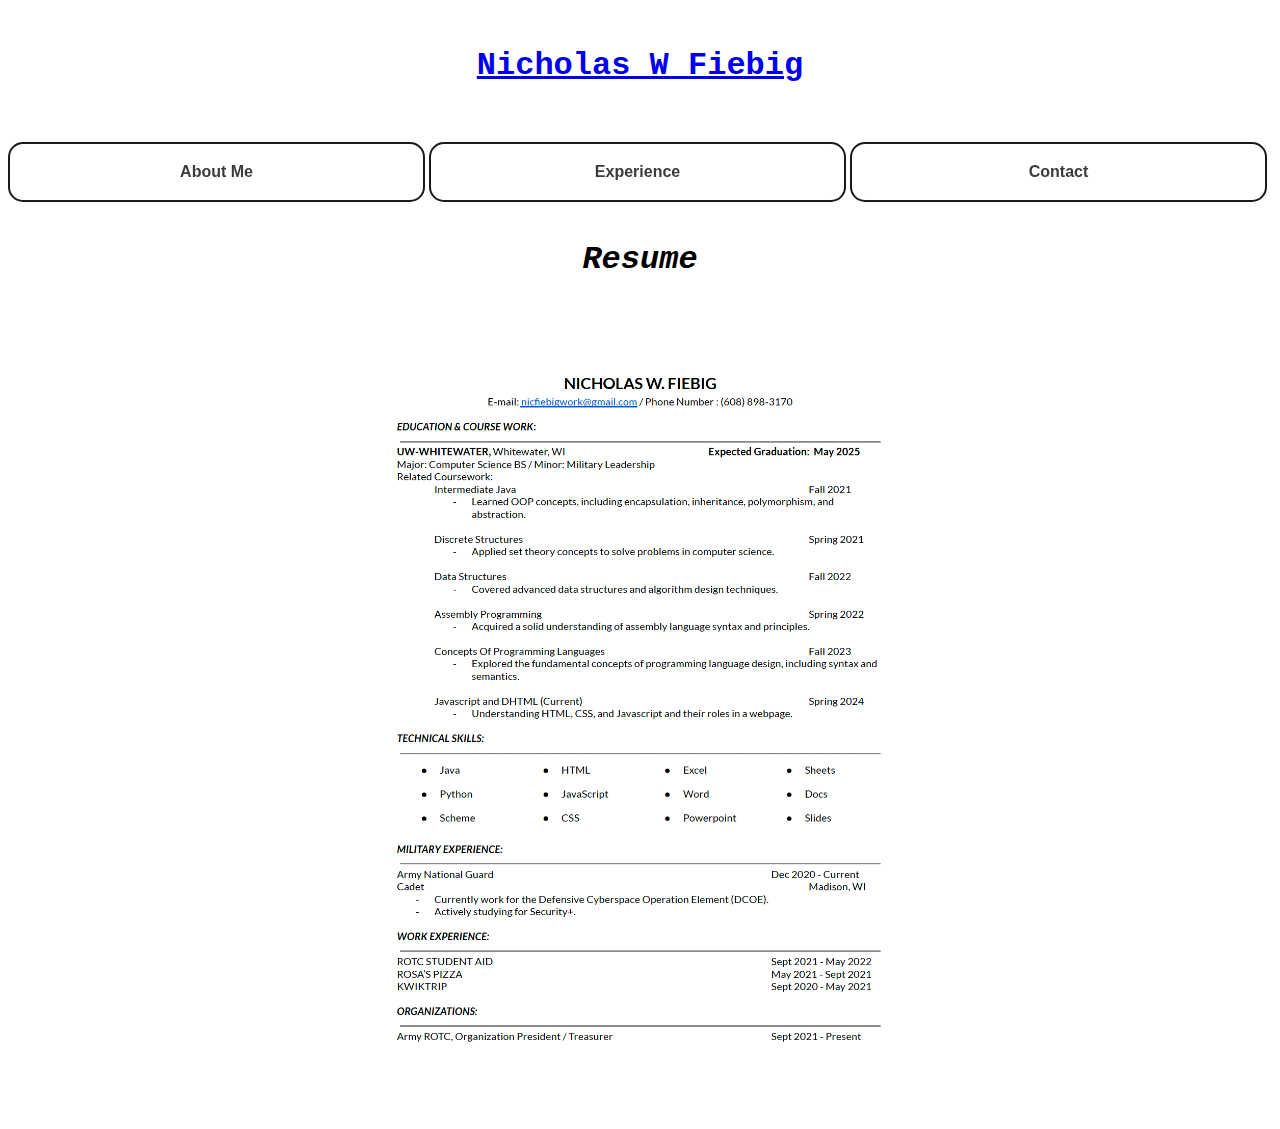
==== index.html @ 90678764 "Update index.html" ====
<!DOCTYPE html>
<html lang="en">
    <link rel="stylesheet" href="Fiebig's Website.css">
    <script src="Fiebig's Website.js"></script>

    <title>Fiebig's Website</title>

    <br>
        <a href = "Index.html"><h1>Nicholas W Fiebig</h1></a>
    <br>

    <section id = "buttonSection">
        <br>
            <header>
                <a href ="AboutMe.html"><button id ="button">About Me</button></a>
                <a href ="Experience.html"><button id = "button">Experience</button></a>
                <a href ="Contact.html"><button id = "button">Contact</button></a>
            </header>
        <br>
    </section>

    <section id = "mainSection">  
        <body>
            <h1><i>Resume</i></h1>
            <img id = "resumeImage" src="Images/Fiebig's Resume.png"></img>
        </body>
    </section>    
    
</html>
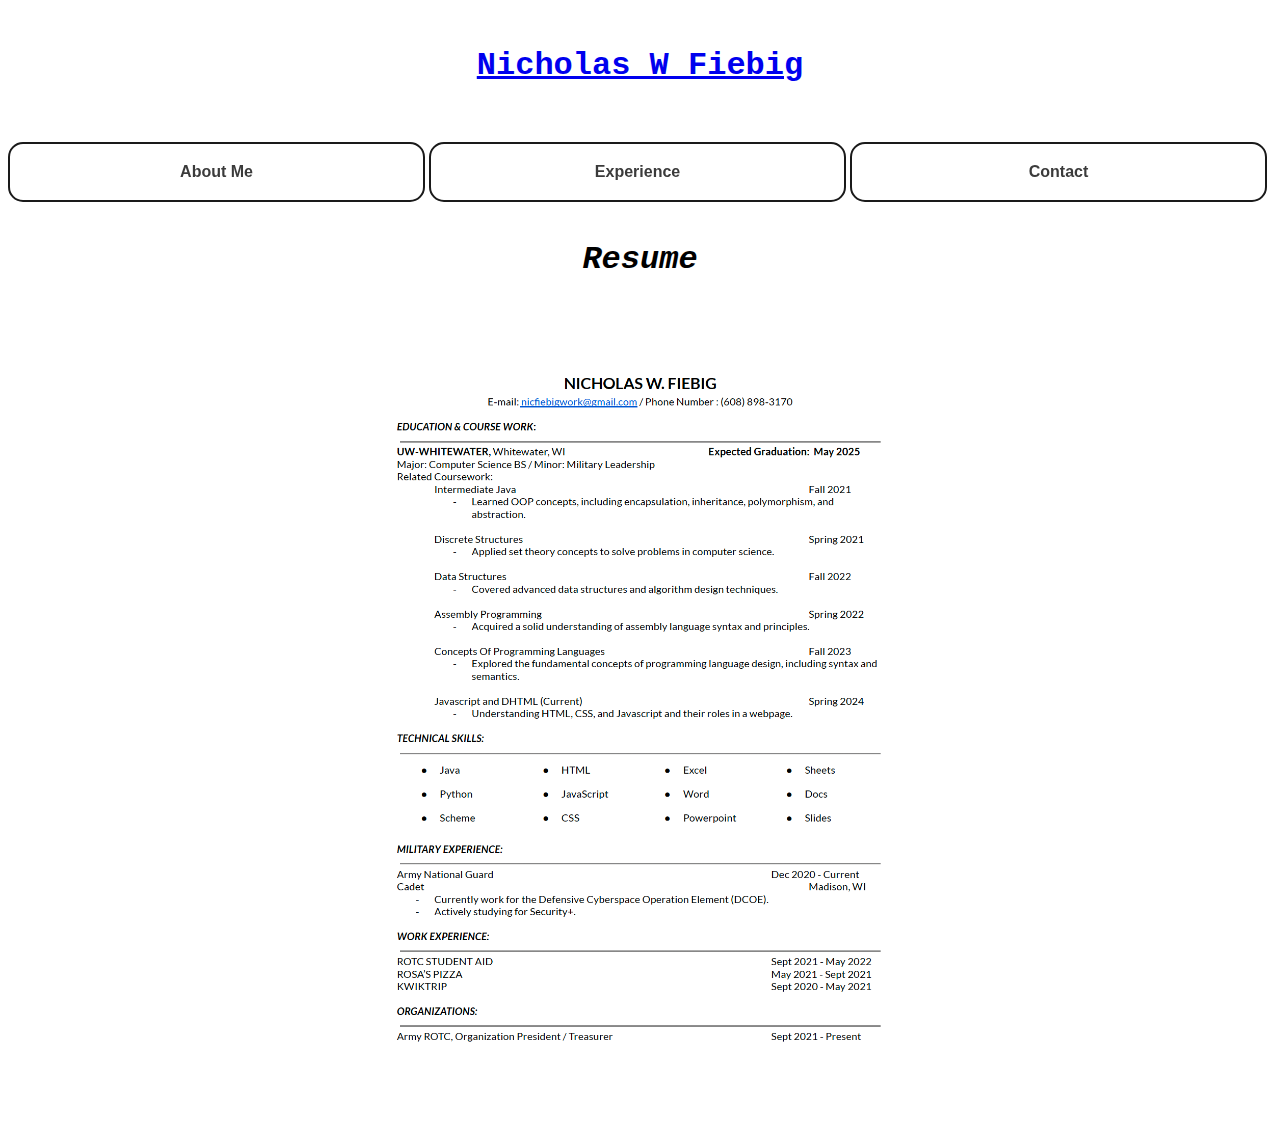
==== commit 9fa8dec7: "Update index.html" ====
--- a/index.html
+++ b/index.html
@@ -6,7 +6,7 @@
     <title>Fiebig's Website</title>
 
     <br>
-        <a href = "Index.html"><h1>Nicholas W Fiebig</h1></a>
+        <a href = "index.html"><h1>Nicholas W Fiebig</h1></a>
     <br>
 
     <section id = "buttonSection">
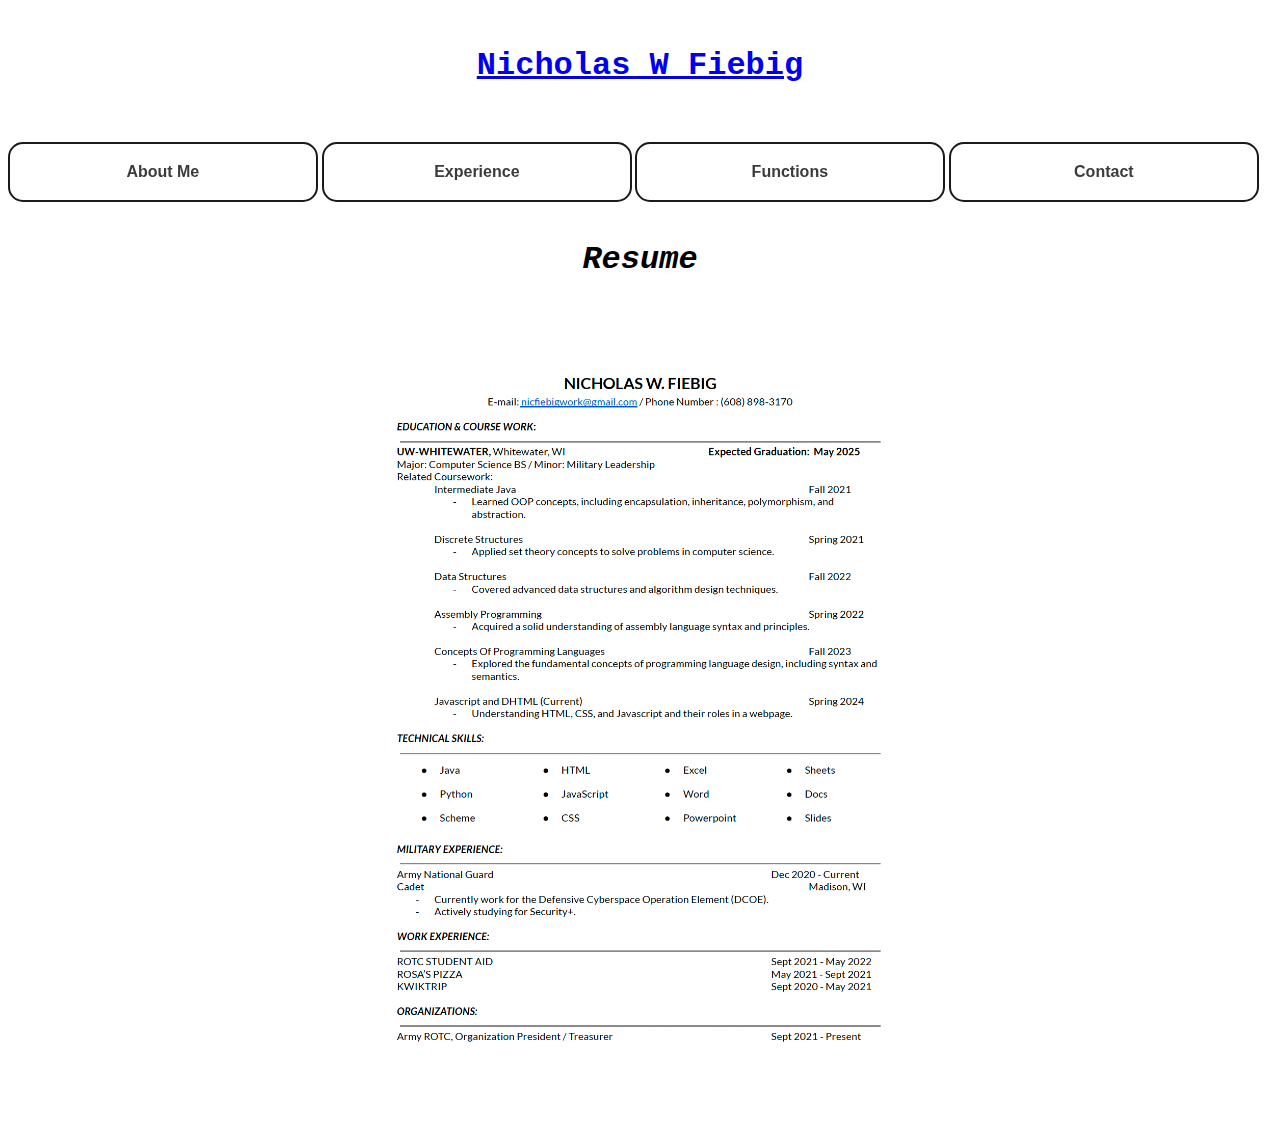
==== commit ad6d674d: "Update index.html" ====
--- a/index.html
+++ b/index.html
@@ -6,7 +6,11 @@
     <title>Fiebig's Website</title>
 
     <br>
-        <a href = "index.html"><h1>Nicholas W Fiebig</h1></a>
+        <a href = "Index.html">
+            <h1>
+               Nicholas W Fiebig
+            </h1>
+        </a>
     <br>
 
     <section id = "buttonSection">
@@ -14,7 +18,8 @@
             <header>
                 <a href ="AboutMe.html"><button id ="button">About Me</button></a>
                 <a href ="Experience.html"><button id = "button">Experience</button></a>
-                <a href ="Contact.html"><button id = "button">Contact</button></a>
+                <a href ="Functions.html"><button id = "button">Functions</button></a>
+                <a href ="Contact.html"><button id = "button">Contact</button></a>    
             </header>
         <br>
     </section>
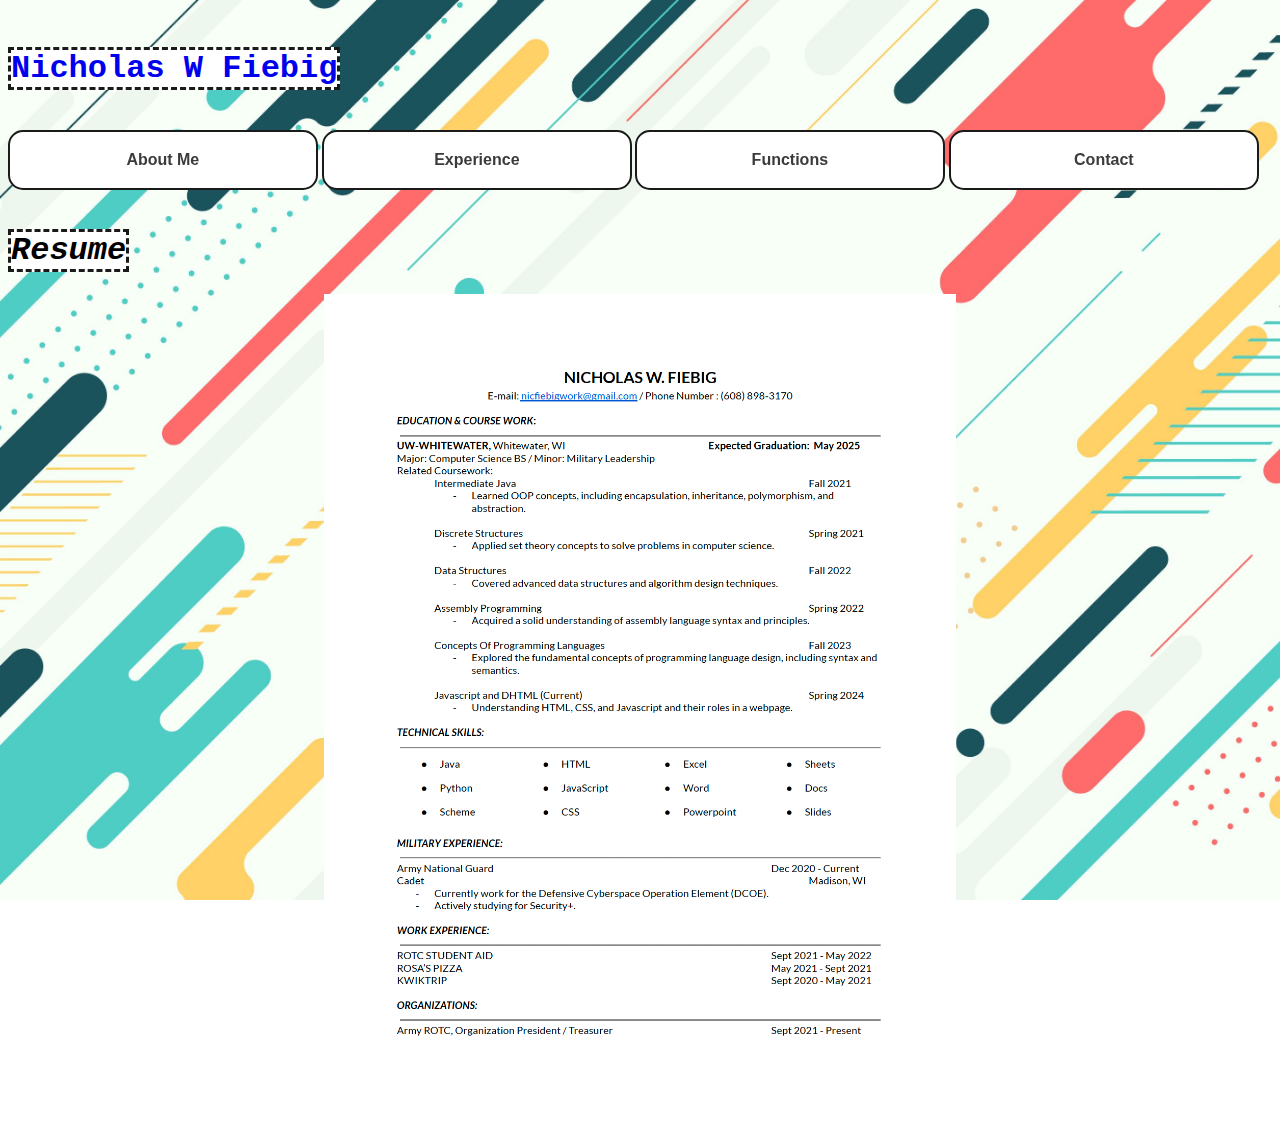
==== commit a4210a6b: "Update index.html" ====
--- a/index.html
+++ b/index.html
@@ -6,10 +6,8 @@
     <title>Fiebig's Website</title>
 
     <br>
-        <a href = "Index.html">
-            <h1>
-               Nicholas W Fiebig
-            </h1>
+        <a href = "index.html">
+            <h1>Nicholas W Fiebig</h1>
         </a>
     <br>
 
@@ -24,7 +22,7 @@
         <br>
     </section>
 
-    <section id = "mainSection">  
+    <section>  
         <body>
             <h1><i>Resume</i></h1>
             <img id = "resumeImage" src="Images/Fiebig's Resume.png"></img>
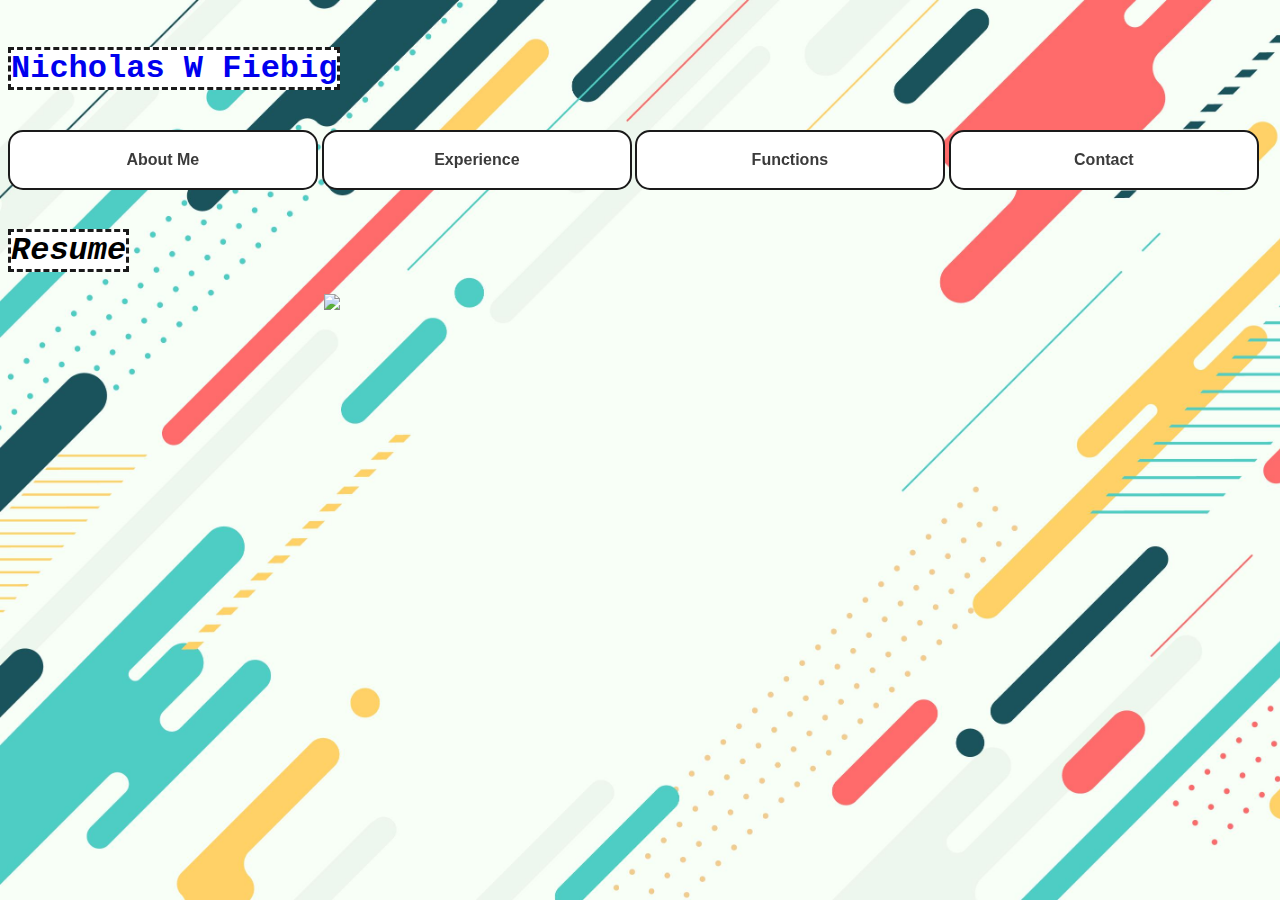
==== commit 539cbad1: "Update index.html" ====
--- a/index.html
+++ b/index.html
@@ -1,7 +1,6 @@
 <!DOCTYPE html>
 <html lang="en">
     <link rel="stylesheet" href="Fiebig's Website.css">
-    <script src="Fiebig's Website.js"></script>
 
     <title>Fiebig's Website</title>
 
@@ -25,7 +24,7 @@
     <section>  
         <body>
             <h1><i>Resume</i></h1>
-            <img id = "resumeImage" src="Images/Fiebig's Resume.png"></img>
+            <img id = "resumeImage" src="Images/Resume.png"></img>
         </body>
     </section>    
     
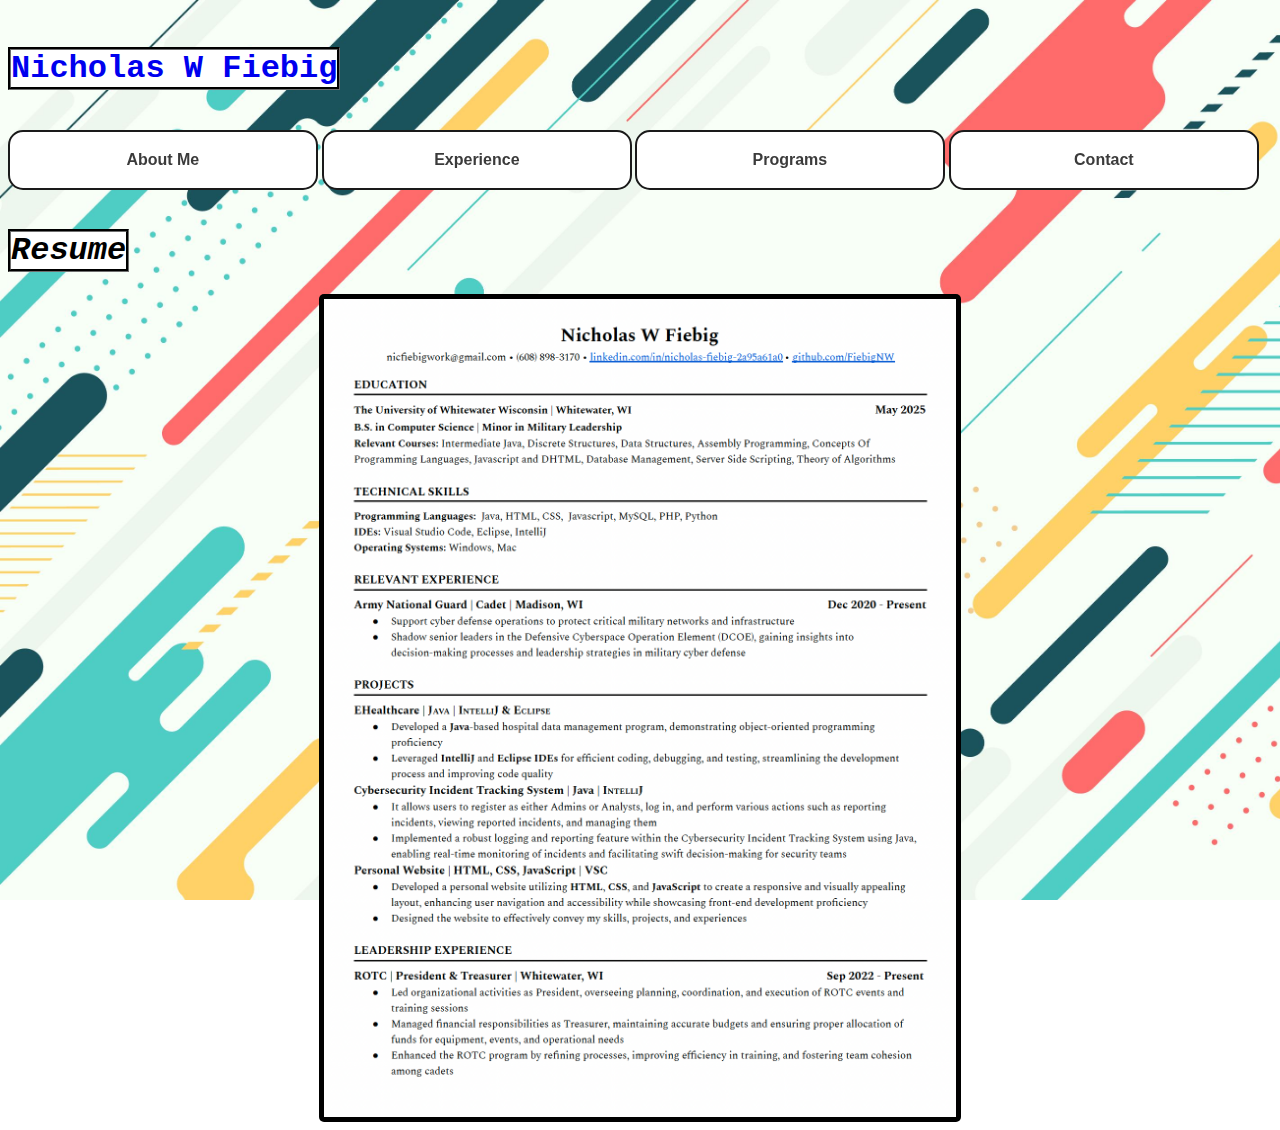
==== commit b0a01587: "Update index.html" ====
--- a/index.html
+++ b/index.html
@@ -15,7 +15,7 @@
             <header>
                 <a href ="AboutMe.html"><button id ="button">About Me</button></a>
                 <a href ="Experience.html"><button id = "button">Experience</button></a>
-                <a href ="Functions.html"><button id = "button">Functions</button></a>
+                <a href ="Functions.html"><button id = "button">Programs</button></a>
                 <a href ="Contact.html"><button id = "button">Contact</button></a>    
             </header>
         <br>
